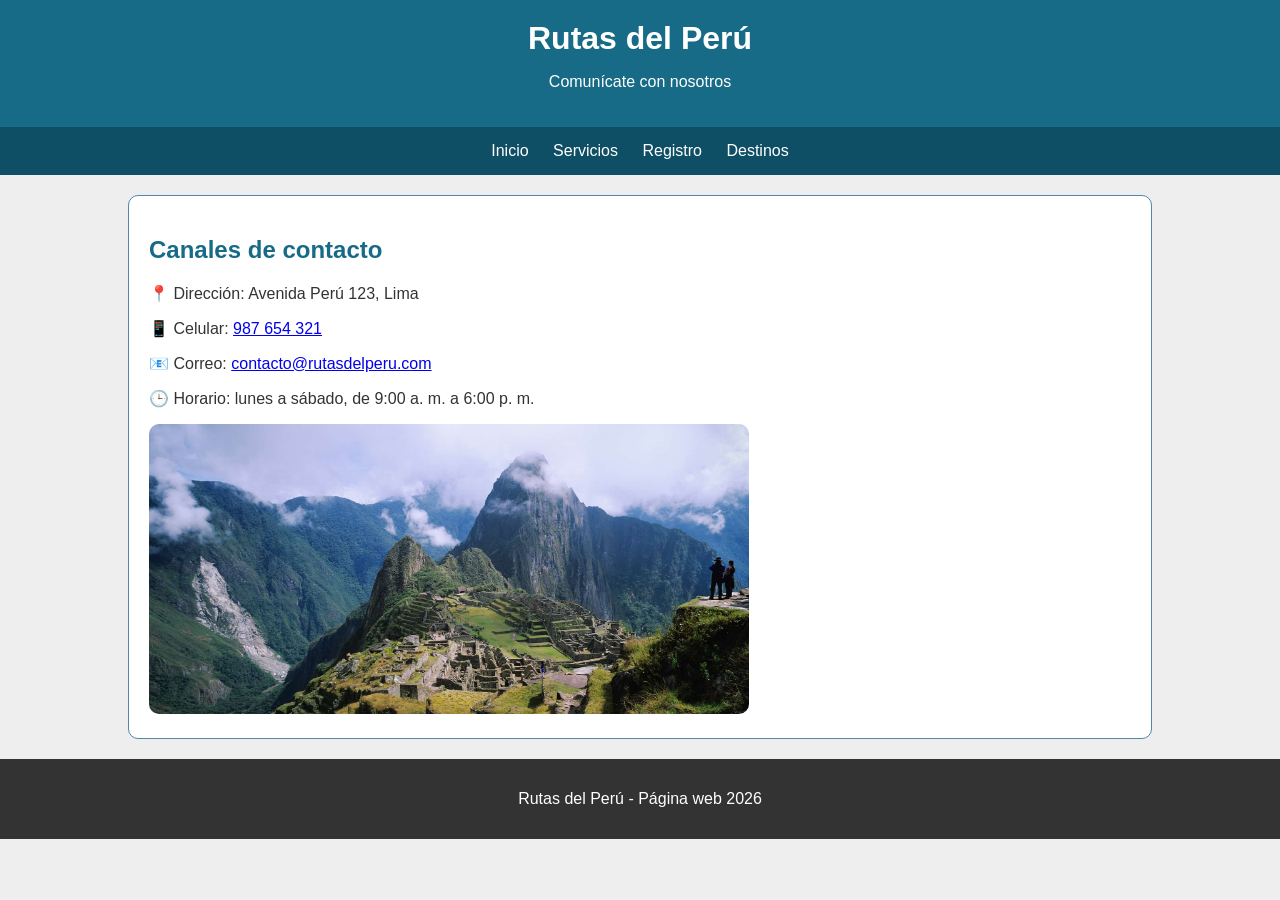
==== Contacto.html @ 6393a5de "first commit" ====
<!DOCTYPE html>
<html lang="es">
<head>
    <meta charset="UTF-8">
    <meta name="viewport" content="width=device-width, initial-scale=1.0">
    <meta name="description" content="Contacto de la agencia Rutas del Perú">
    <title>Rutas del Perú - Contacto</title>
    <link rel="stylesheet" href="styles/estilo.css">
	<link rel="icon" href="https://img.icons8.com/?size=50&id=FBO05Dys9QCg&format=png">
</head>
<body>
    <header>
        <h1>Rutas del Perú</h1>
        <p>Comunícate con nosotros</p>
    </header>

    <nav>
        <a href="index.html">Inicio</a>
        <a href="servicios.html">Servicios</a>
        <a href="registro.html">Registro</a>
        <a href="tabla.html">Destinos</a>
    </nav>

    <main>
        <section>
            <h2>Canales de contacto</h2>
            <p> &#x1F4CD Dirección: Avenida Perú 123, Lima</p>
            <p> &#x1F4F1 Celular: <a href="tel:+51987654321">987 654 321</a></p>
            <p> &#x1F4E7 Correo: <a href="mailto:contacto@rutasdelperu.com">contacto@rutasdelperu.com</a></p>
            <p> &#x1F552 Horario: lunes a sábado, de 9:00 a. m. a 6:00 p. m.</p>

            <img class="imagen-contacto" src="images/image.png" alt="Destino turístico de Rutas del Perú" width="600">
        </section>
    </main>

    <footer>
        <p>Rutas del Perú - Página web 2026</p>
    </footer>
</body>
</html>
---- styles/estilo.css ----
body {
	margin: 0;
	font-family: Arial, sans-serif;
	color: #333333;
	background-color: #eeeeee;
}

header {
	padding: 20px;
	text-align: center;
	color: white;
	background-color: #176b87;
}

header h1 {
	margin: 0;
}

nav {
	padding: 15px;
	text-align: center;
	background-color: #0f4f65;
}

nav a {
	margin: 0 10px;
	color: white;
	text-decoration: none;
}

nav a:hover {
	color: #f2a541;
}

main {
	width: 80%;
	margin: 20px auto;
}

section {
	margin-bottom: 20px;
	padding: 20px;
	background-color: white;
	border: 1px solid #cccccc;
}

h2,
h3 {
	color: #176b87;
}

img,
video {
	max-width: 100%;
	
}

audio {
	width: 100%;
	max-width: 500px;
}

table {
	width: 100%;
	border-collapse: collapse;
	background-color: white;
}

th,
td {
	padding: 10px;
	text-align: left;
	border: 1px solid #cccccc;
}

th {
	color: white;
	background-color: #176b87;
}

tr:hover {
	background-color: #eaf6f8;
}

input,
select,
textarea,
button {
	margin-top: 5px;
	padding: 8px;
}

input,
select,
textarea {
	max-width: 100%;
}

button {
	color: white;
	background-color: #176b87;
	border: none;
}

button:hover {
	background-color: #0f4f65;
}

footer {
	padding: 15px;
	text-align: center;
	color: white;
	background-color: #333333;
}
.video {
    width: 600px;
}

section {
    border: 1.5px solid #5386a8;
    border-radius: 10px;
}

img {
    border-radius: 10px;
}
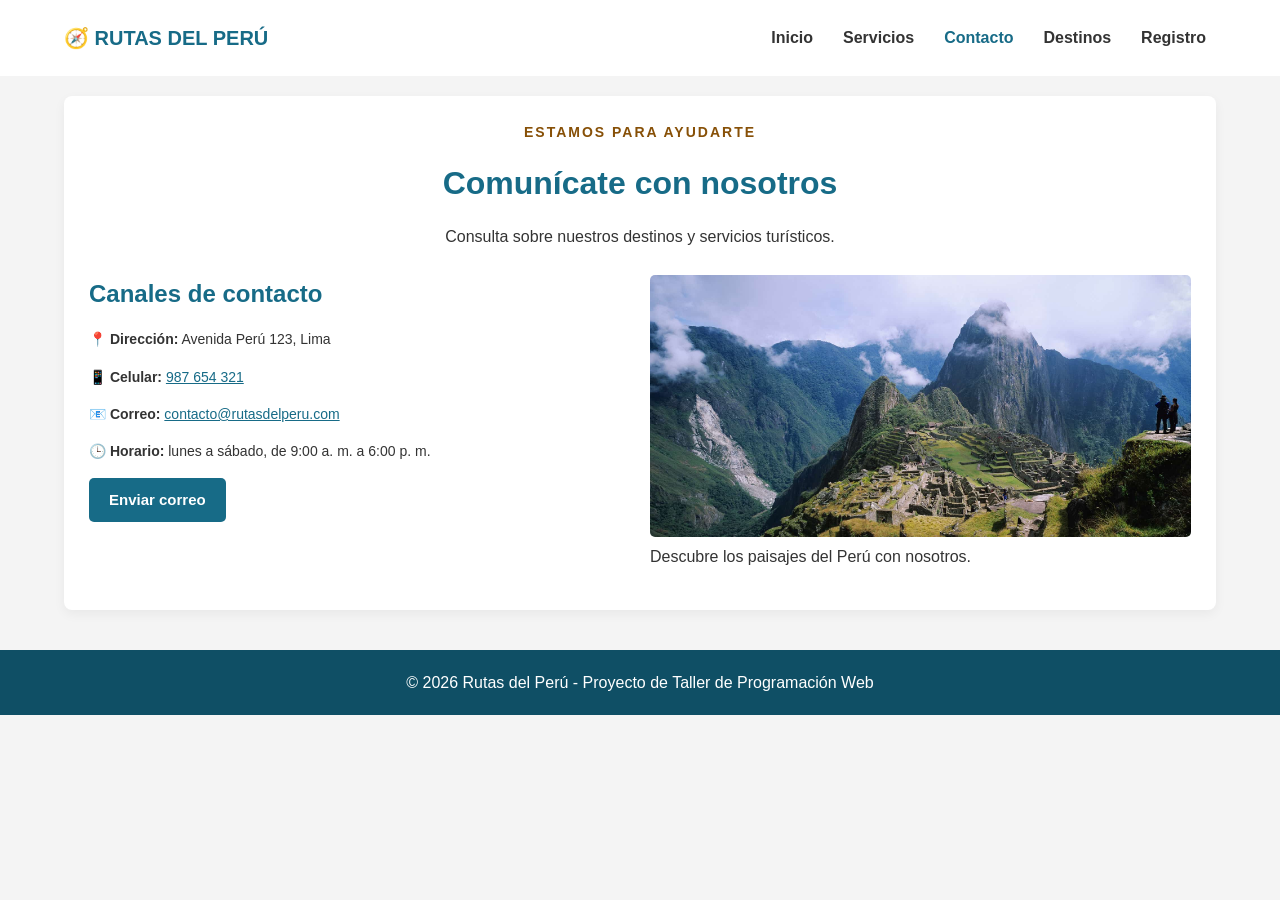
==== commit bddeaf9c: "Actualiza el contenido y el estilo de las páginas de contacto, registro, servicios y tabla de destin" ====
--- a/Contacto.html
+++ b/Contacto.html
@@ -3,38 +3,53 @@
 <head>
     <meta charset="UTF-8">
     <meta name="viewport" content="width=device-width, initial-scale=1.0">
-    <meta name="description" content="Contacto de la agencia Rutas del Perú">
+    <meta name="description" content="Canales de contacto y horario de atención de Rutas del Perú.">
     <title>Rutas del Perú - Contacto</title>
     <link rel="stylesheet" href="styles/estilo.css">
-	<link rel="icon" href="https://img.icons8.com/?size=50&id=FBO05Dys9QCg&format=png">
+    <link rel="icon" type="image/png" href="images/image.png">
 </head>
 <body>
     <header>
-        <h1>Rutas del Perú</h1>
-        <p>Comunícate con nosotros</p>
+        <div class="contenedor header-contenido">
+            <a href="index.html" class="marca">&#x1F9ED; RUTAS DEL PERÚ</a>
+            <nav class="menu">
+                <a href="index.html">Inicio</a>
+                <a href="servicios.html">Servicios</a>
+                <a href="Contacto.html" class="activo">Contacto</a>
+                <a href="tabla.html">Destinos</a>
+                <a href="registro.html">Registro</a>
+            </nav>
+        </div>
     </header>
 
-    <nav>
-        <a href="index.html">Inicio</a>
-        <a href="servicios.html">Servicios</a>
-        <a href="registro.html">Registro</a>
-        <a href="tabla.html">Destinos</a>
-    </nav>
-
-    <main>
+    <main class="contenedor">
         <section>
-            <h2>Canales de contacto</h2>
-            <p> &#x1F4CD Dirección: Avenida Perú 123, Lima</p>
-            <p> &#x1F4F1 Celular: <a href="tel:+51987654321">987 654 321</a></p>
-            <p> &#x1F4E7 Correo: <a href="mailto:contacto@rutasdelperu.com">contacto@rutasdelperu.com</a></p>
-            <p> &#x1F552 Horario: lunes a sábado, de 9:00 a. m. a 6:00 p. m.</p>
-
-            <img class="imagen-contacto" src="images/image.png" alt="Destino turístico de Rutas del Perú" width="600">
+            <div class="titulos-seccion">
+                <p class="etiqueta">ESTAMOS PARA AYUDARTE</p>
+                <h1 class="titulo-animado">Comunícate con nosotros</h1>
+                <p>Consulta sobre nuestros destinos y servicios turísticos.</p>
+            </div>
+            <div class="contacto-grid">
+                <div class="datos-contacto">
+                    <h2>Canales de contacto</h2>
+                    <p>&#x1F4CD; <strong>Dirección:</strong> Avenida Perú 123, Lima</p>
+                    <p>&#x1F4F1; <strong>Celular:</strong> <a href="tel:+51987654321">987 654 321</a></p>
+                    <p>&#x1F4E7; <strong>Correo:</strong> <a href="mailto:contacto@rutasdelperu.com">contacto@rutasdelperu.com</a></p>
+                    <p>&#x1F552; <strong>Horario:</strong> lunes a sábado, de 9:00 a. m. a 6:00 p. m.</p>
+                    <a href="mailto:contacto@rutasdelperu.com" class="boton boton-principal">Enviar correo</a>
+                </div>
+                <div>
+                    <img class="imagen-contacto" src="images/image.png" alt="Machu Picchu, uno de los destinos turísticos de Cusco" width="1920" height="929">
+                    <p>Descubre los paisajes del Perú con nosotros.</p>
+                </div>
+            </div>
         </section>
     </main>
 
     <footer>
-        <p>Rutas del Perú - Página web 2026</p>
+        <div class="contenedor">
+            <p>&copy; 2026 Rutas del Perú - Proyecto de Taller de Programación Web</p>
+        </div>
     </footer>
 </body>
 </html>
--- a/styles/estilo.css
+++ b/styles/estilo.css
@@ -1,126 +1,308 @@
+/* Estilos básicos compartidos por las cinco páginas. */
+* {
+    margin: 0;
+    padding: 0;
+    box-sizing: border-box;
+}
 body {
-	margin: 0;
-	font-family: Arial, sans-serif;
-	color: #333333;
-	background-color: #eeeeee;
-}
-
+    font-family: Arial, Helvetica, sans-serif;
+    background-color: #f4f4f4;
+    color: #333333;
+    line-height: 1.6;
+}
+.contenedor {
+    width: 90%;
+    max-width: 1200px;
+    margin: auto;
+}
 header {
-	padding: 20px;
-	text-align: center;
-	color: white;
-	background-color: #176b87;
-}
-
-header h1 {
-	margin: 0;
-}
-
-nav {
-	padding: 15px;
-	text-align: center;
-	background-color: #0f4f65;
-}
-
-nav a {
-	margin: 0 10px;
-	color: white;
-	text-decoration: none;
-}
-
-nav a:hover {
-	color: #f2a541;
-}
-
+    background-color: #ffffff;
+    padding: 20px 0;
+}
+.header-contenido {
+    display: flex;
+    align-items: center;
+    justify-content: space-between;
+    gap: 20px;
+}
+.marca {
+    color: #176b87;
+    text-decoration: none;
+    font-size: 20px;
+    font-weight: bold;
+}
+.menu {
+    display: flex;
+    gap: 10px;
+}
+.menu a {
+    color: #333333;
+    text-decoration: none;
+    font-weight: bold;
+    padding: 5px 10px;
+    transition: color 0.3s ease;
+}
+.menu a:hover, .menu .activo {
+    color: #176b87;
+}
 main {
-	width: 80%;
-	margin: 20px auto;
-}
-
+    padding: 20px 0;
+}
 section {
-	margin-bottom: 20px;
-	padding: 20px;
-	background-color: white;
-	border: 1px solid #cccccc;
-}
-
-h2,
+    background-color: #ffffff;
+    margin-bottom: 20px;
+    padding: 25px;
+    border-radius: 8px;
+    box-shadow: 0 4px 12px rgba(0, 0, 0, 0.05);
+}
+h1, h2, h3 {
+    color: #176b87;
+    margin-bottom: 15px;
+}
+h1 {
+    font-size: 32px;
+}
+h2 {
+    font-size: 24px;
+}
 h3 {
-	color: #176b87;
-}
-
-img,
-video {
-	max-width: 100%;
-	
-}
-
-audio {
-	width: 100%;
-	max-width: 500px;
-}
-
+    font-size: 20px;
+}
+p {
+    margin-bottom: 15px;
+}
+a {
+    color: #176b87;
+}
+.hero {
+    text-align: center;
+    background: linear-gradient(135deg, #176b87, #0f4f65);
+    color: #ffffff;
+    padding: 50px 20px;
+}
+.hero-contenido {
+    max-width: 800px;
+    margin: auto;
+}
+.hero h1 {
+    color: #ffffff;
+    font-size: 40px;
+    line-height: 1.2;
+}
+.etiqueta {
+    color: #875007;
+    font-weight: bold;
+    letter-spacing: 2px;
+    font-size: 14px;
+}
+.hero .etiqueta {
+    color: #ffd397;
+}
+.hero-imagen {
+    width: 600px;
+    margin-top: 25px;
+}
+@keyframes aparecer {
+    from {
+        opacity: 0;
+        transform: translateY(-30px);
+    }
+    to {
+        opacity: 1;
+        transform: translateY(0);
+    }
+}
+.titulo-animado {
+    animation: aparecer 2s ease;
+}
+.boton {
+    display: inline-block;
+    padding: 10px 20px;
+    border: none;
+    border-radius: 5px;
+    text-decoration: none;
+    font-family: inherit;
+    font-size: 15px;
+    font-weight: bold;
+    transition: transform 0.3s ease;
+}
+.boton-principal {
+    background-color: #176b87;
+    color: #ffffff;
+}
+.hero .boton-principal {
+    background-color: #ffffff;
+    color: #176b87;
+}
+.boton-secundario {
+    background-color: #f2a541;
+    color: #333333;
+}
+.boton:hover {
+    transform: translateY(-3px);
+}
+.hero-botones, .formulario-botones {
+    margin-top: 20px;
+}
+.titulos-seccion {
+    text-align: center;
+    margin-bottom: 25px;
+}
+.tarjetas, .servicios-grid {
+    display: grid;
+    grid-template-columns: repeat(4, 1fr);
+    gap: 20px;
+}
+.tarjeta, .servicio {
+    background-color: #ffffff;
+    padding: 20px;
+    border-radius: 10px;
+    border-left: 5px solid #f2a541;
+    box-shadow: 0 5px 20px rgba(0, 0, 0, 0.10);
+    transition: transform 0.3s ease;
+}
+.tarjeta:hover, .servicio:hover {
+    transform: translateY(-10px);
+}
+.icono {
+    font-size: 36px;
+}
+.categoria {
+    color: #875007;
+    font-size: 14px;
+    font-weight: bold;
+}
+.servicio h2 {
+    font-size: 20px;
+}
+ul, ol {
+    padding-left: 20px;
+    margin-bottom: 20px;
+}
+li {
+    margin-bottom: 8px;
+}
+.multimedia, .contacto-grid {
+    display: grid;
+    grid-template-columns: repeat(2, 1fr);
+    gap: 20px;
+}
+img, video {
+    max-width: 100%;
+    height: auto;
+    border-radius: 5px;
+}
+.video, .imagen-contacto, audio {
+    width: 100%;
+}
+.datos-contacto {
+    font-size: 14px;
+}
+.tabla-contenedor {
+    overflow-x: auto;
+    margin-bottom: 20px;
+}
 table {
-	width: 100%;
-	border-collapse: collapse;
-	background-color: white;
-}
-
-th,
-td {
-	padding: 10px;
-	text-align: left;
-	border: 1px solid #cccccc;
-}
-
-th {
-	color: white;
-	background-color: #176b87;
-}
-
+    width: 100%;
+    border-collapse: collapse;
+}
+caption {
+    text-align: left;
+    font-weight: bold;
+    padding: 10px;
+}
+th, td {
+    padding: 10px;
+    text-align: left;
+    border: 1px solid #cccccc;
+}
+thead th {
+    background-color: #176b87;
+    color: #ffffff;
+}
+.fila-alterna {
+    background-color: #f1f5f6;
+}
 tr:hover {
-	background-color: #eaf6f8;
-}
-
-input,
-select,
-textarea,
-button {
-	margin-top: 5px;
-	padding: 8px;
-}
-
-input,
-select,
-textarea {
-	max-width: 100%;
-}
-
-button {
-	color: white;
-	background-color: #176b87;
-	border: none;
-}
-
-button:hover {
-	background-color: #0f4f65;
-}
-
+    background-color: #eaf6f8;
+}
+.formulario-registro {
+    width: 90%;
+    max-width: 900px;
+    margin: 30px auto;
+}
+.formulario-registro fieldset {
+    padding: 20px;
+    margin-bottom: 20px;
+    border: none;
+    border-left: 5px solid #f2a541;
+    border-radius: 10px;
+    box-shadow: 0 5px 15px rgba(0, 0, 0, 0.10);
+}
+.formulario-registro legend {
+    background-color: #176b87;
+    color: #ffffff;
+    padding: 10px 20px;
+    border-radius: 5px;
+    font-weight: bold;
+}
+.campo {
+    display: flex;
+    flex-direction: column;
+    gap: 8px;
+    margin-bottom: 15px;
+}
+.campo label, .campo-titulo {
+    font-weight: bold;
+}
+.campo input, .campo select, .campo textarea {
+    width: 100%;
+    padding: 10px;
+    border: 1px solid #cccccc;
+    border-radius: 5px;
+    font-family: inherit;
+    font-size: 16px;
+}
+.opciones {
+    display: flex;
+    gap: 15px;
+}
+.opciones label {
+    display: flex;
+    align-items: center;
+    gap: 5px;
+    font-weight: normal;
+}
+.opciones input {
+    width: auto;
+}
 footer {
-	padding: 15px;
-	text-align: center;
-	color: white;
-	background-color: #333333;
-}
-.video {
-    width: 600px;
-}
-
-section {
-    border: 1.5px solid #5386a8;
-    border-radius: 10px;
-}
-
-img {
-    border-radius: 10px;
-}+    padding: 20px;
+    text-align: center;
+    background-color: #0f4f65;
+    color: #ffffff;
+}
+footer p {
+    margin: 0;
+}
+@media (max-width: 768px) {
+    .header-contenido, .menu {
+        flex-direction: column;
+    }
+    .menu {
+        align-items: center;
+    }
+    .tarjetas, .servicios-grid, .multimedia, .contacto-grid {
+        grid-template-columns: 1fr;
+    }
+    .hero h1 {
+        font-size: 30px;
+    }
+    .formulario-registro {
+        width: 100%;
+    }
+    .opciones {
+        flex-direction: column;
+        align-items: flex-start;
+    }
+}
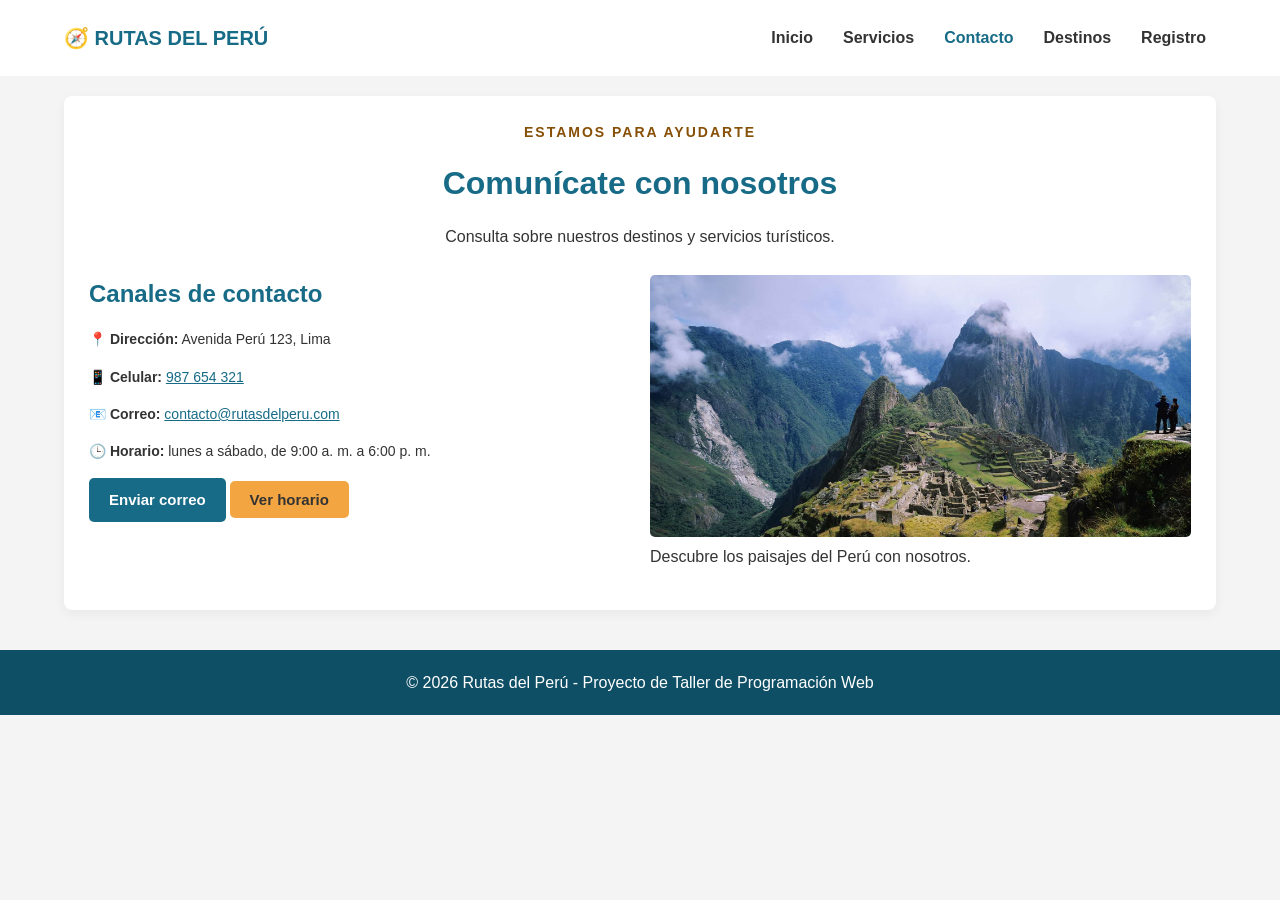
==== commit f120a404: "Agrega ventanas modales para mostrar detalles de servicios y horarios, y mejora la interacción en el" ====
--- a/Contacto.html
+++ b/Contacto.html
@@ -37,6 +37,7 @@
                     <p>&#x1F4E7; <strong>Correo:</strong> <a href="mailto:contacto@rutasdelperu.com">contacto@rutasdelperu.com</a></p>
                     <p>&#x1F552; <strong>Horario:</strong> lunes a sábado, de 9:00 a. m. a 6:00 p. m.</p>
                     <a href="mailto:contacto@rutasdelperu.com" class="boton boton-principal">Enviar correo</a>
+                    <button type="button" class="boton boton-secundario btn-detalles" data-titulo="Horario de atención" data-descripcion="Atendemos de lunes a sábado, de 9:00 a. m. a 6:00 p. m. Puedes llamarnos al 987 654 321.">Ver horario</button>
                 </div>
                 <div>
                     <img class="imagen-contacto" src="images/image.png" alt="Machu Picchu, uno de los destinos turísticos de Cusco" width="1920" height="929">
@@ -44,6 +45,13 @@
                 </div>
             </div>
         </section>
+        <div class="modal" id="modalDetalles">
+            <div class="modal-contenido">
+                <h2 id="modalTitulo"></h2>
+                <p id="modalDescripcion"></p>
+                <button type="button" class="boton boton-principal" id="cerrarModal">Cerrar</button>
+            </div>
+        </div>
     </main>
 
     <footer>
@@ -51,5 +59,6 @@
             <p>&copy; 2026 Rutas del Perú - Proyecto de Taller de Programación Web</p>
         </div>
     </footer>
+    <script src="js/Interacciones.js"></script>
 </body>
 </html>
--- a/styles/estilo.css
+++ b/styles/estilo.css
@@ -101,6 +101,10 @@
 .hero-imagen {
     width: 600px;
     margin-top: 25px;
+    padding: 8px;
+    background-color: #f1f5f6;
+    box-shadow: 0 4px 12px rgba(0, 0, 0, 0.5);
+    animation: aparecer 2s ease;
 }
 @keyframes aparecer {
     from {
@@ -148,11 +152,36 @@
     text-align: center;
     margin-bottom: 25px;
 }
-.tarjetas, .servicios-grid {
+.tarjetas {
     display: grid;
     grid-template-columns: repeat(4, 1fr);
     gap: 20px;
 }
+
+.servicios-grid {
+    display: grid;
+    grid-template-columns: repeat(2, 1fr);
+    gap: 20px;
+    background-color: #eff2f7;
+    padding: 25px;
+    border-radius: 8px;
+    
+}
+
+.servicio:hover{
+    background-color: #f2a541;
+    color: #f1f5f6;
+}
+
+.servicio:hover h2{
+    
+    color: #f1f5f6;
+}
+
+
+
+
+
 .tarjeta, .servicio {
     background-color: #ffffff;
     padding: 20px;
@@ -306,3 +335,28 @@
         align-items: flex-start;
     }
 }
+
+/* Ventana de detalles, igual que en Cine UTP. */
+.modal {
+    display: none;
+    position: fixed;
+    top: 0;
+    left: 0;
+    width: 100%;
+    height: 100%;
+    background-color: rgba(0, 0, 0, 0.75);
+    justify-content: center;
+    align-items: center;
+    z-index: 1000;
+}
+.modal-contenido {
+    background-color: #ffffff;
+    width: 90%;
+    max-width: 500px;
+    padding: 20px;
+    border-radius: 8px;
+    text-align: center;
+}
+.modal.mostrar {
+    display: flex;
+}
